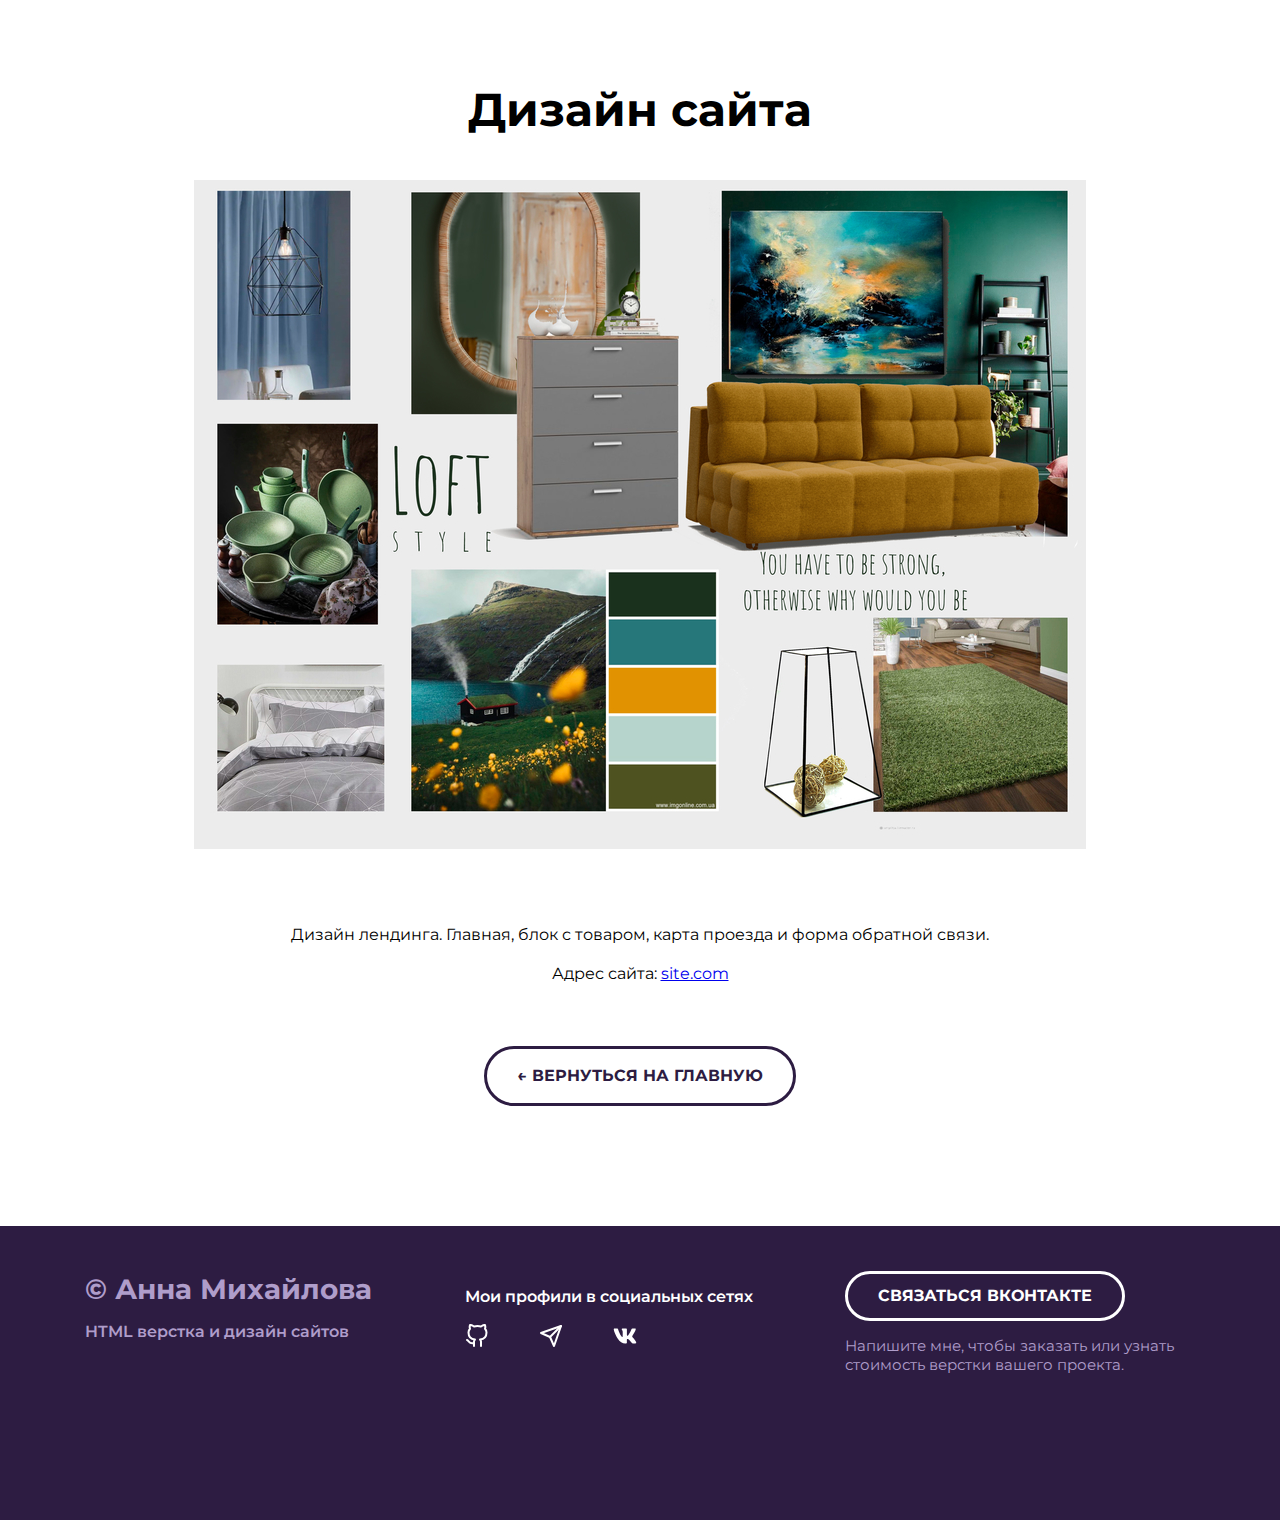
==== works.html @ 35e72ef1 "now" ====
<!DOCTYPE html>
<html lang="ru">
<head>
    <meta charset="UTF-8">
    <meta http-equiv="X-UA-Compatible" content="IE=edge">
    <meta name="viewport" content="width=device-width, initial-scale=1.0">
    <title>Работа над дизайном</title>
    <link rel="stylesheet" href="./css/main.css">
    <link rel="preconnect" href="https://fonts.googleapis.com">
    <link rel="preconnect" href="https://fonts.gstatic.com" crossorigin>
    <link href="https://fonts.googleapis.com/css2?family=Montserrat:wght@400;600;700&display=swap" rel="stylesheet">
</head>
<body>
    <main>
        <article class="project">
            <div class="container">
                <h1 class="projectHeader" >Дизайн сайта</h1>
                <div class="projectImg">
                    <img src="./image/projects/imgproj.jpg" alt="Project">
                </div>

                <div class="projectDesc">
                    <p>Дизайн лендинга. Главная, блок с товаром, карта проезда и форма обратной связи.</p>
                    <p>Адрес сайта: <a href="#">site.com</a></p>
                </div>

                <a href="index.html" class="projectButBack">← Вернуться на главную</a>
            </div>
        </article>
    </main>
    <footer class="footer">
        <div class="container">
            <div class="footerRow">
                <div class="footerCopyright">
                    <div class="footerCopyrightName"> © Анна Михайлова</div>
                    <p>HTML верстка и дизайн сайтов</p>
                </div>
                <!-- footerIcons -->
                <div class="footerIcons">
                    <p>Мои профили в социальных сетях</p>
                    <div class="footerIconsRow">
                        <a href="#">
                            <img src="./image/footer/github.svg" alt="github">
                        </a>

                        <a href="#">
                            <img src="./image/footer/send.svg" alt="Telegram">
                        </a>
                        
                        <a href="#">
                            <img src="./image/footer/vk.svg" alt="VK">
                        </a>
                        
                    </div>
                </div>
                <!-- //footerIcons -->

                <div class="footerContacts">
                    <a href="https://vk.me/annajeckles" class="footerButton">
                        Связаться Вконтакте
                    </a>
                   <p>Напишите мне, чтобы заказать или узнать стоимость верстки вашего проекта.</p>
                    
                </div>

            </div>
        </div>
    </footer>

</body>
</html>
---- css/main.css ----
* {
    box-sizing: border-box;
}

body {
    margin: 0;
    font-family: 'Montserrat', sans-serif;
}

.container {
    max-width: 1140px;
    margin-left: auto;
    margin-right: auto;
    padding-left: 15px;
    padding-right: 15px;
}

.none {
    display: none !important;
}

.header {
    position: relative;
   display: flex;
    flex-direction: column; /*колонка*/
    justify-content: center; /*Выравнивание по вертикали (основная ось)*/
    align-items: center; /*Выравнивание по горизонтали*/
   
    width: 100%;
    height: 100vh;

    background-color: #035E0B;
    background-image: url("./../image/header/head-bg.jpg");
    background-size: cover;
}
.headerTitle{
    margin: 0;
    margin-bottom: 25px;
    font-weight: 700;
    font-size: 56px;
    line-height: 130%;
    text-align: center;
    color: #FFFFFF;
}

.headerSubTitle{
    margin: 0;
    font-weight: bold;
    font-size: 16px;
    line-height: 150%;
    text-align: center;
    letter-spacing: 0.2em;
    text-transform: uppercase;
    color: #FFFFFF;
}

.headerArrow{
    width: 48px;
    height: 48px;
    position: absolute;
    bottom: 30px;
    left: 50%;
    transform: translate(-50%, 0);
}

/* Portfolio */
.portfolio {
    padding-top: 80px;
    padding-bottom: 115px;
}

.portfolioHeader {
    font-weight: 700;
    font-size: 46px;
    line-height: 130%;
    text-align: center;
    color: #2D1C42;
    margin: 0;
    margin-bottom: 70px;
}

.portfolio-cards-wrapper {
    display: flex;
    flex-wrap: wrap;
    justify-content: space-between;
}

.card {
    margin-bottom: 30px;
    max-width: 540px;
    background-color: #FFFFFF;
    box-shadow: 0px 10px 40px rgba(59, 50, 106, 0.35);
    transition: transform 0.2s ease-in;
}

.card:hover {
    transform: translateY(-15px);
}

.cardLink {
    display: block;
    text-decoration: none;
    color: #2D1C42;
    padding: 20px;
    transition: color 0.2s ease-in;
}
.cardLink:hover {
    color: #AF9DCA;
}

.card:last-child, .card:nth-last-child(2) {
    margin-bottom: 0;
}

.cardImg {
    margin-bottom: 20px;
}
.cardTitle {
    margin: 0;
    margin-bottom: 13px;
    font-weight: 600;
    font-size: 24px;
    line-height: 130%;
}

.card p {
    font-size: 16px;
    line-height: 130%;
    margin: 0;
}

/*Footer*/
.footer {
    background: #2D1C42;
    padding-top: 45px;
    padding-bottom: 130px;
    color: #FFFFFF;
}
.footerRow {
    display: flex;
    flex-direction: row;
    justify-content: space-between;
}

.footerCopyright {
    max-width: 350px;
    color: #AF9DCA;
    line-height: 1.3;
    flex-grow: 1;
}

.footerCopyrightName {
    font-weight: 700;
    font-size: 28px;
   margin-bottom: 15px;
}

.footerCopyright p {
    margin: 0;
    margin-bottom: 15px;
    font-weight: 600;
    font-size: 16px;
}

.footerIcons {
    max-width: 350px;
    flex-grow: 1;
}

.footerIcons  p {
    font-weight: 600;
    font-size: 16px;
    line-height: 1.3;
}

.footerIconsRow {
    display: flex;
    align-items: center;

}

.footerIconsRow > * + * {
    margin-left: 50px;
}

.footerContacts {
    max-width: 350px;
    flex-grow: 1;
}

.footerButton {
    display: inline-block;
    height: 50px;

    border: 3px solid #FFFFFF;
    border-radius: 50px;
    padding-left: 30px;
    padding-right: 30px;
    line-height: 44px;

    font-weight: 700;
    font-size: 16px;
    text-transform: uppercase;
    text-decoration: none;
    color: #FFFFFF;

    transition: all 0.2s ease-in;
}

.footerButton:hover {
    background-color: white;
    color: #2D1C42;
}

.footerContacts p {
    margin: 15px 0;
    font-size: 15px;
    line-height: 1.3;
    color: #AF9DCA;
}

/* Project */
.project {
    padding: 80px 0 120px 0;
    text-align: center;
}

.projectHeader {
    margin: 0;
    font-size: 46px;
    font-weight: 700;
    line-height: 1.3;
    margin-bottom: 40px;
}

.projectImg{
    margin-bottom: 70px;
}

.projectDesc {
    margin: 0 auto 60px;
    max-width: 730px;
}

.projectDesc p {
    margin-top: 0;
    margin-bottom: 15px;
    font-size: 16px;
    line-height: 1.5;
}

.projectButBack {
    display: inline-block;
    height: 60px;

    border: 3px solid #2D1C42;
    border-radius: 50px;
    padding-left: 30px;
    padding-right: 30px;
    line-height: 54px;

    font-weight: 700;
    font-size: 16px;
    text-transform: uppercase;
    text-decoration: none;
    color: #2D1C42;

    transition: all 0.2s ease-in;
}

.projectButBack:hover {
    background-color: #2D1C42;
    color: white;
}
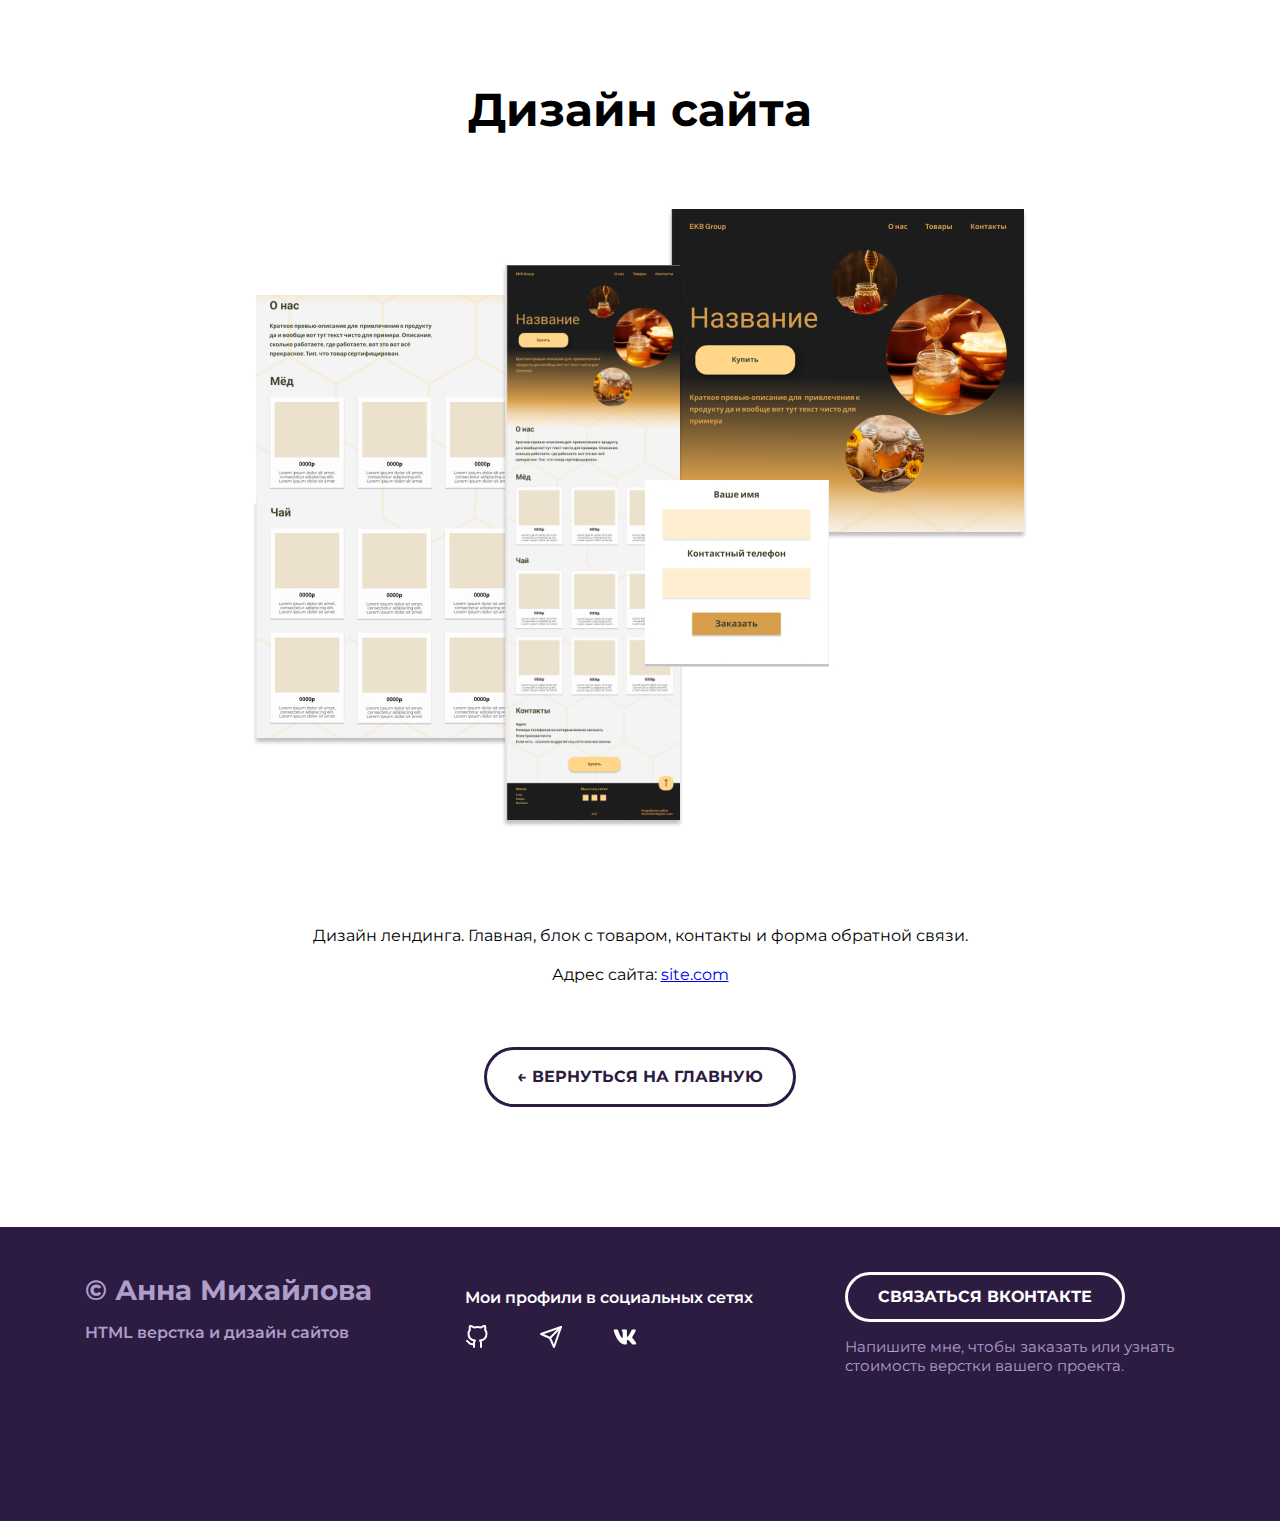
==== commit 84a8c757: "." ====
--- a/works.html
+++ b/works.html
@@ -20,7 +20,7 @@
                 </div>
 
                 <div class="projectDesc">
-                    <p>Дизайн лендинга. Главная, блок с товаром, карта проезда и форма обратной связи.</p>
+                    <p>Дизайн лендинга. Главная, блок с товаром, контакты и форма обратной связи.</p>
                     <p>Адрес сайта: <a href="#">site.com</a></p>
                 </div>
 
@@ -39,15 +39,15 @@
                 <div class="footerIcons">
                     <p>Мои профили в социальных сетях</p>
                     <div class="footerIconsRow">
-                        <a href="#">
+                        <a href="https://github.com/Salamandra0011">
                             <img src="./image/footer/github.svg" alt="github">
                         </a>
 
-                        <a href="#">
+                        <a href="https://t.me/int_foto">
                             <img src="./image/footer/send.svg" alt="Telegram">
                         </a>
                         
-                        <a href="#">
+                        <a href="https://vk.com/himbeere_fondue">
                             <img src="./image/footer/vk.svg" alt="VK">
                         </a>
                         
